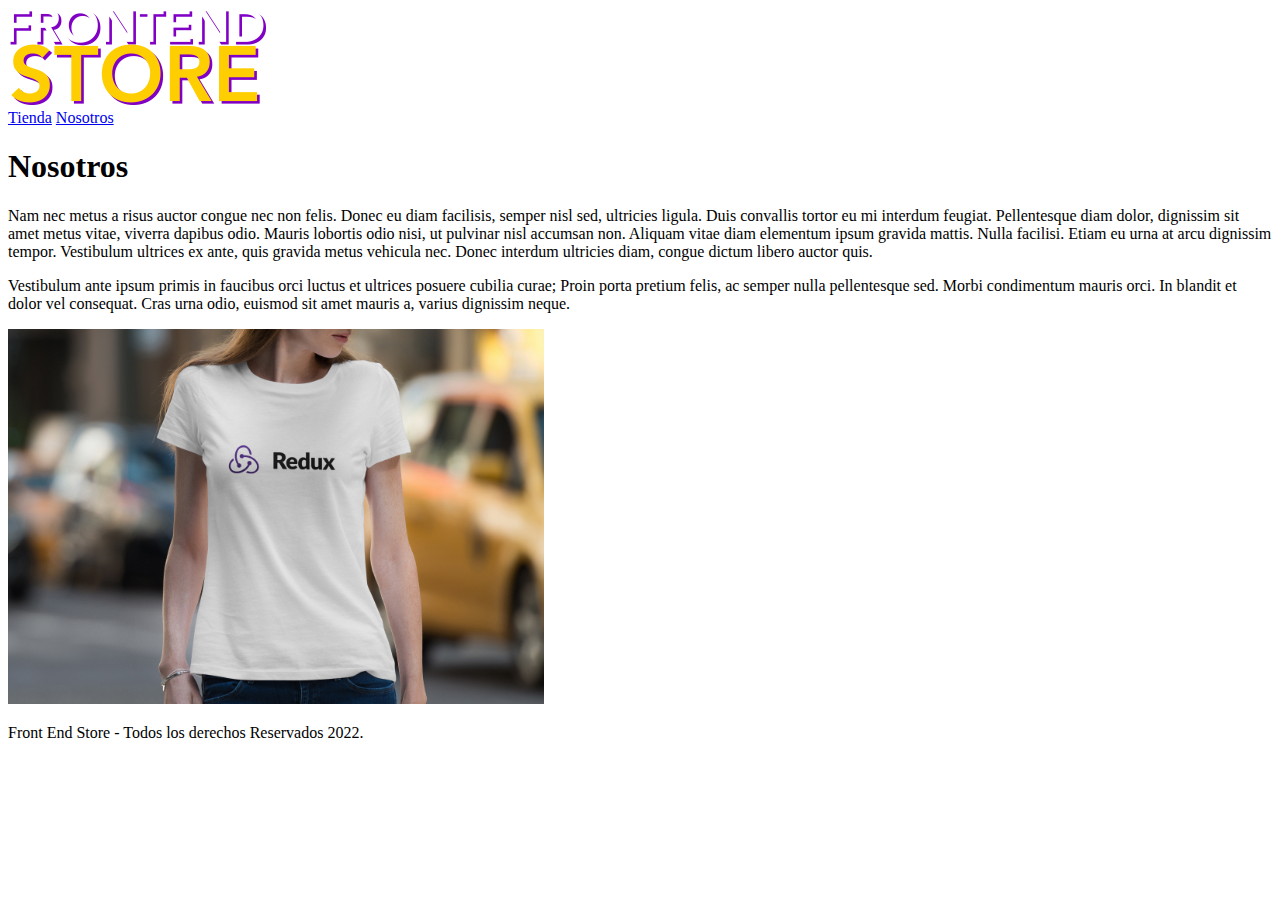
==== nosotros.html @ d92da353 "se agrego la apgina principal nosotros.html" ====
<!DOCTYPE html>
<html lang="en">
<head>
    <meta charset="UTF-8">
    <meta http-equiv="X-UA-Compatible" content="IE=edge">
    <meta name="viewport" content="width=device-width, initial-scale=1.0">
    <title>Tienda Virtual</title>
    <link rel="stylesheet" href="css/normalize.css">
    <link href="https://fonts.googleapis.com/css2?family=Staatliches&display=swap" rel="stylesheet">
    <link rel="stylesheet" href="css/style.css">
</head>
<body>
    <header class="header">
        <a href="index.html">
            <img class="header__logo" src="img/logo.png" alt="logotipo">
        </a>
    </header>
    <nav class="navegacion">
        <a class="navegacion__enlace" href="index.html">Tienda</a>
        <a class="navegacion__enlace navegacion__enlace--activo" href="nosotros.html">Nosotros</a>
    </nav>

    <main class="contenedor">
        <h1>Nosotros</h1>
        <div class="nosotros">
            <div class="nosotros--contenido">
                <p>Nam nec metus a risus auctor congue nec non felis. Donec eu diam facilisis, semper nisl sed, ultricies ligula. Duis convallis tortor eu mi interdum feugiat. Pellentesque diam dolor, dignissim sit amet metus vitae, viverra dapibus odio. Mauris lobortis odio nisi, ut pulvinar nisl accumsan non. Aliquam vitae diam elementum ipsum gravida mattis. Nulla facilisi. Etiam eu urna at arcu dignissim tempor. Vestibulum ultrices ex ante, quis gravida metus vehicula nec. Donec interdum ultricies diam, congue dictum libero auctor quis. </p>

                <p>Vestibulum ante ipsum primis in faucibus orci luctus et ultrices posuere cubilia curae; Proin porta pretium felis, ac semper nulla pellentesque sed. Morbi condimentum mauris orci. In blandit et dolor vel consequat. Cras urna odio, euismod sit amet mauris a, varius dignissim neque. 
                </p>
            </div>
            <img class="nosotros-imagen" src="img/nosotros.jpg" alt="imagen nosotros">
        </div>
    </main>

    <footer class="footer">
        <p class="footer__texto">Front End Store - Todos los derechos Reservados 2022.</p>
    </footer>
    
</body>
</html>
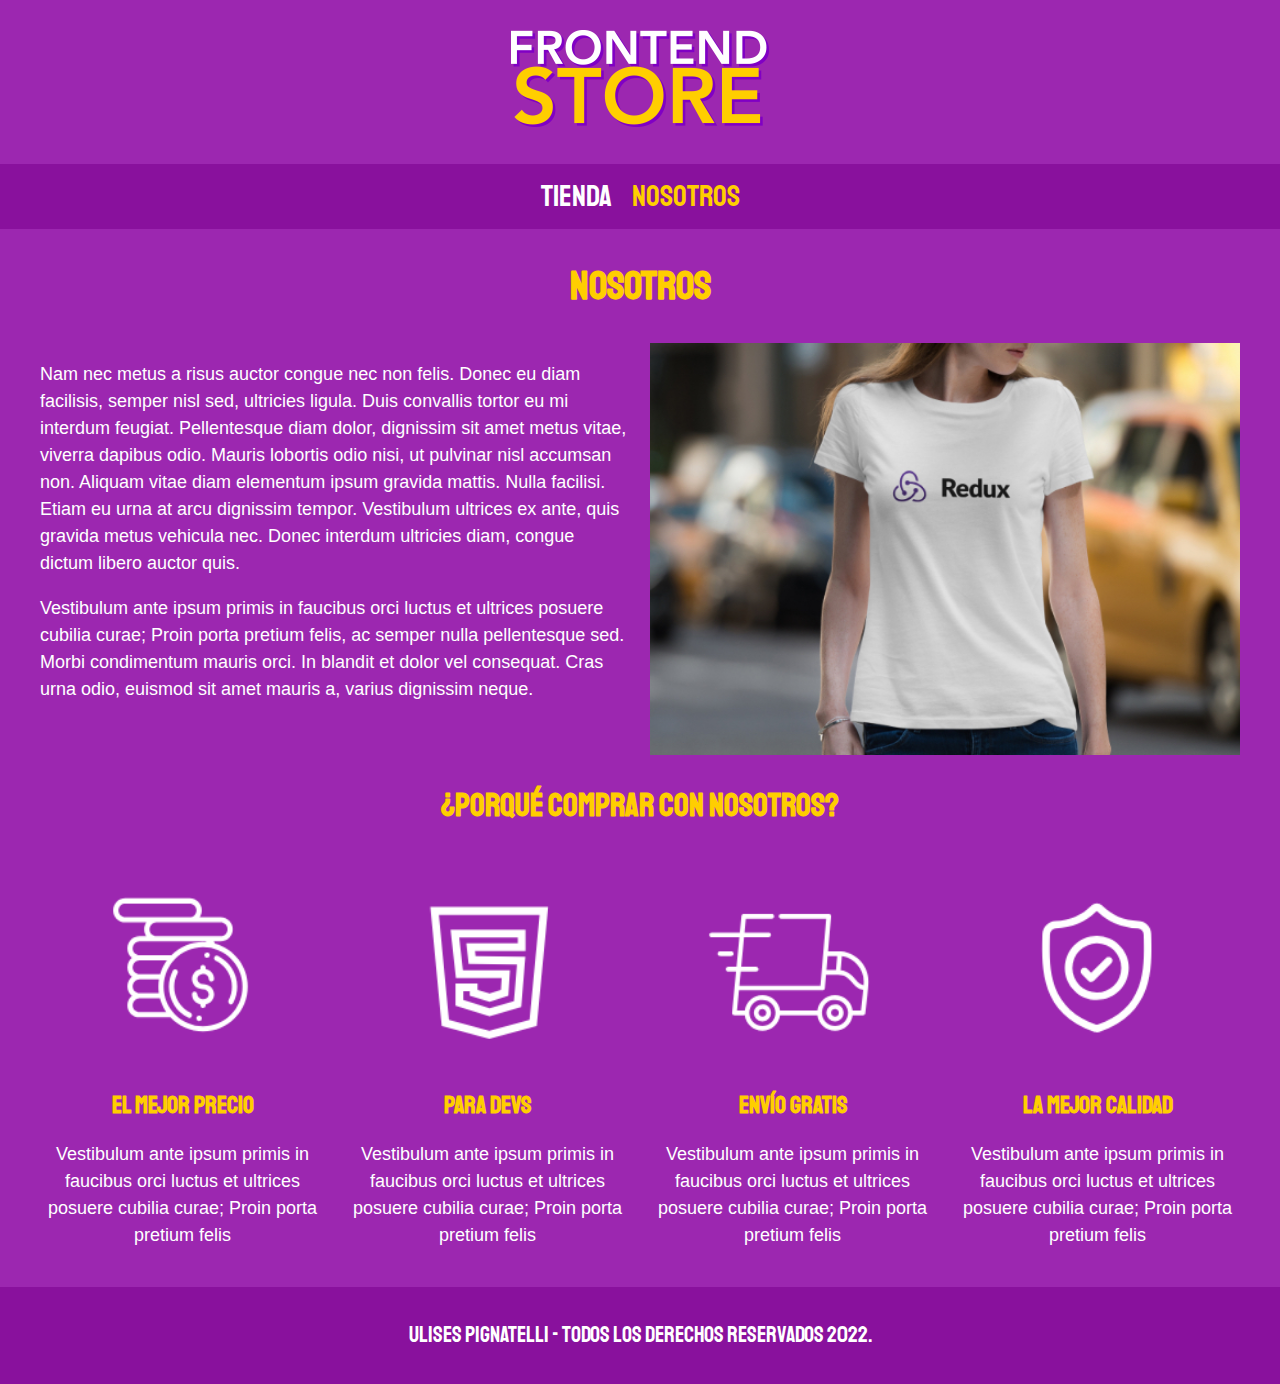
==== commit 9d3f1123: "pagina de nosotros lista" ====
--- a/nosotros.html
+++ b/nosotros.html
@@ -32,9 +32,38 @@
             <img class="nosotros-imagen" src="img/nosotros.jpg" alt="imagen nosotros">
         </div>
     </main>
+    <section class="contenedor comprar">
+        <h2 class="comprar__titulo">¿Porqué Comprar con nosotros?</h2>
+
+        <div class="bloques">
+            <div class="bloque">
+                <img class="bloque__imagen" src="img/icono_1.png" alt="porque comprar">
+                <h3 class="bloque__titulo">El Mejor Precio</h3>
+                <p>Vestibulum ante ipsum primis in faucibus orci luctus et ultrices posuere cubilia curae; Proin porta pretium felis</p>
+            </div> <!--.bloque-->
+
+            <div class="bloque">
+                <img class="bloque__imagen" src="img/icono_2.png" alt="porque comprar">
+                <h3 class="bloque__titulo">Para Devs</h3>
+                <p>Vestibulum ante ipsum primis in faucibus orci luctus et ultrices posuere cubilia curae; Proin porta pretium felis</p>
+            </div> <!--.bloque-->
+
+            <div  class="bloque">
+                <img class="bloque__imagen" src="img/icono_3.png" alt="porque comprar">
+                <h3 class="bloque__titulo">Envío Gratis</h3>
+                <p>Vestibulum ante ipsum primis in faucibus orci luctus et ultrices posuere cubilia curae; Proin porta pretium felis</p>
+            </div> <!--.bloque-->
+
+            <div class="bloque">
+                <img class="bloque__imagen" src="img/icono_4.png" alt="porque comprar">
+                <h3 class="bloque__titulo">La Mejor Calidad</h3>
+                <p>Vestibulum ante ipsum primis in faucibus orci luctus et ultrices posuere cubilia curae; Proin porta pretium felis</p>
+            </div> <!--.bloque-->
+        </div><!--.bloques-->
+    </section> 
 
     <footer class="footer">
-        <p class="footer__texto">Front End Store - Todos los derechos Reservados 2022.</p>
+        <p class="footer__texto">Ulises Pignatelli - Todos los derechos Reservados 2022.</p>
     </footer>
     
 </body>
--- a/css/style.css
+++ b/css/style.css
@@ -0,0 +1,225 @@
+:root {
+    --primario: #9C27B0;
+    --primarioOscuro: #89119D;
+    --secundario: #FFCE00;
+    --secundarioOscuro: rgb(233, 187, 2);
+    --blanco: #FFF;
+    --negro: #000;
+
+    --fuentePrincipal: 'Staatliches', cursive;
+}
+
+html {
+    box-sizing: border-box;
+    font-size: 62.5%; 
+}
+
+*, *:before, *:after {
+    box-sizing: inherit;
+}
+
+/** Globales **/
+body {
+    background-color: var(--primario);
+    font-size: 1.6rem;
+    line-height: 1.5;
+}
+p {
+    font-size: 1.8rem;
+    font-family: Arial, Helvetica, sans-serif;
+    color: var(--blanco);
+}
+a {
+    text-decoration: none;
+}
+img {
+    width: 100%;
+}
+.contenedor {
+    max-width: 120rem;
+    margin: 0 auto;
+}
+h1, h2, h3 {
+    text-align: center;
+    color: var(--secundario);
+    font-family: var(--fuentePrincipal);
+}
+h1 {
+    font-size: 4rem;
+}
+h2 {
+    font-size: 3.2rem;
+}
+h3 {
+    font-size: 2.4rem;
+}
+
+/** Header **/
+.header {
+    display: flex;
+    justify-content: center;
+}
+.header__logo {
+    margin: 3rem 0;
+}
+/** Footer **/
+.footer {
+    background-color: var(--primarioOscuro);
+    padding: 1rem 0;
+    margin-top: 2rem;
+}
+.footer__texto {
+    font-family: var(--fuentePrincipal);
+    text-align: center;
+    font-size: 2.2rem;
+}
+/** Navegacion **/
+.navegacion {
+    background-color: var(--primarioOscuro);
+    padding: 1rem 0;
+    display: flex;
+    justify-content: center;
+    gap: 2rem; 
+}
+.navegacion__enlace {
+    font-family: var(--fuentePrincipal);
+    color: var(--blanco);
+    font-size: 3rem;
+}
+.navegacion__enlace--activo,
+.navegacion__enlace:hover {
+    color: var(--secundario);
+}
+
+/** Grid **/
+.grid {
+    display: grid;
+    grid-template-columns: repeat(2, 1fr);
+    gap: 2rem;
+}
+@media (min-width: 768px) {
+    .grid {
+        grid-template-columns: repeat(3, 1fr);
+    }
+}
+
+/** Productos **/
+.producto {
+    background-color: var(--primarioOscuro);
+    padding: 1rem;
+}
+
+.producto__nombre {
+    font-size: 4rem;
+}
+.producto__precio {
+    font-size: 2.8rem;
+    color: var(--secundario);
+}
+.producto__nombre,
+.producto__precio {
+    font-family: var(--fuentePrincipal);
+    margin: 1rem 0;
+    text-align: center;
+    line-height: 1.2;
+}
+
+/** Graficos **/
+.grafico {
+    min-height: 30rem;
+    background-repeat: no-repeat;
+    background-size: cover;
+    grid-column: 1 / 3;
+}
+.grafico--camisas {
+    grid-row: 2 / 3;
+    background-image: url(../img/grafico1.jpg);
+}
+.grafico--node {
+    background-image: url(../img/grafico2.jpg);
+    grid-row: 8 / 9;
+}
+
+@media (min-width: 768px) {
+    .grafico--node {
+        grid-row: 5 / 6;
+        grid-column: 2 / 4;
+    }
+}
+
+/** Nosotros **/
+.nosotros {
+    display: grid;
+    grid-template-rows: repeat(2, auto);
+}
+@media (min-width: 768px) {
+    .nosotros {
+        grid-template-columns: repeat(2, 1fr);
+        column-gap: 2rem;
+    }
+}
+.nosotros__imagen {
+    grid-row: 1 / 2;
+}
+@media (min-width: 768px) {
+    .nosotros__imagen {
+       grid-column: 2 / 3;
+    }
+}
+
+/** Bloques **/
+.bloques {
+    display: grid;
+    grid-template-columns: repeat(2, 1fr);
+    gap: 2rem;
+}
+@media (min-width: 768px) {
+    .bloques {
+        grid-template-columns: repeat(4, 1fr);
+    }
+}
+
+.bloque {
+    text-align: center;
+}
+
+.bloque__titulo {
+    margin: 0;
+}
+
+/** Pagina del Producto **/
+@media (min-width: 768px) {
+    .camisa {
+        display: grid;
+        grid-template-columns: repeat(2, 1fr);
+        column-gap: 2rem;
+    }
+}
+
+.formulario {
+    display: grid;
+    grid-template-columns: repeat(2, 1fr);
+    gap: 2rem;
+}
+.formulario__campo {
+   border: 1rem solid var(--primarioOscuro);
+   background-color: transparent;
+   color: var(--blanco);
+   font-size: 2rem;
+   font-family: Arial, Helvetica, sans-serif;
+   padding: 1rem;
+   appearance: none;
+}
+.formulario__submit {
+    background-color: var(--secundario);
+    border: none;
+    font-size: 2rem;
+    font-family: var(--fuentePrincipal);
+    padding: 2rem;
+    transition: background-color .3s ease;
+    grid-column: 1 / 3;
+}
+.formulario__submit:hover {
+    cursor: pointer;
+    background-color: var(--secundarioOscuro);
+}